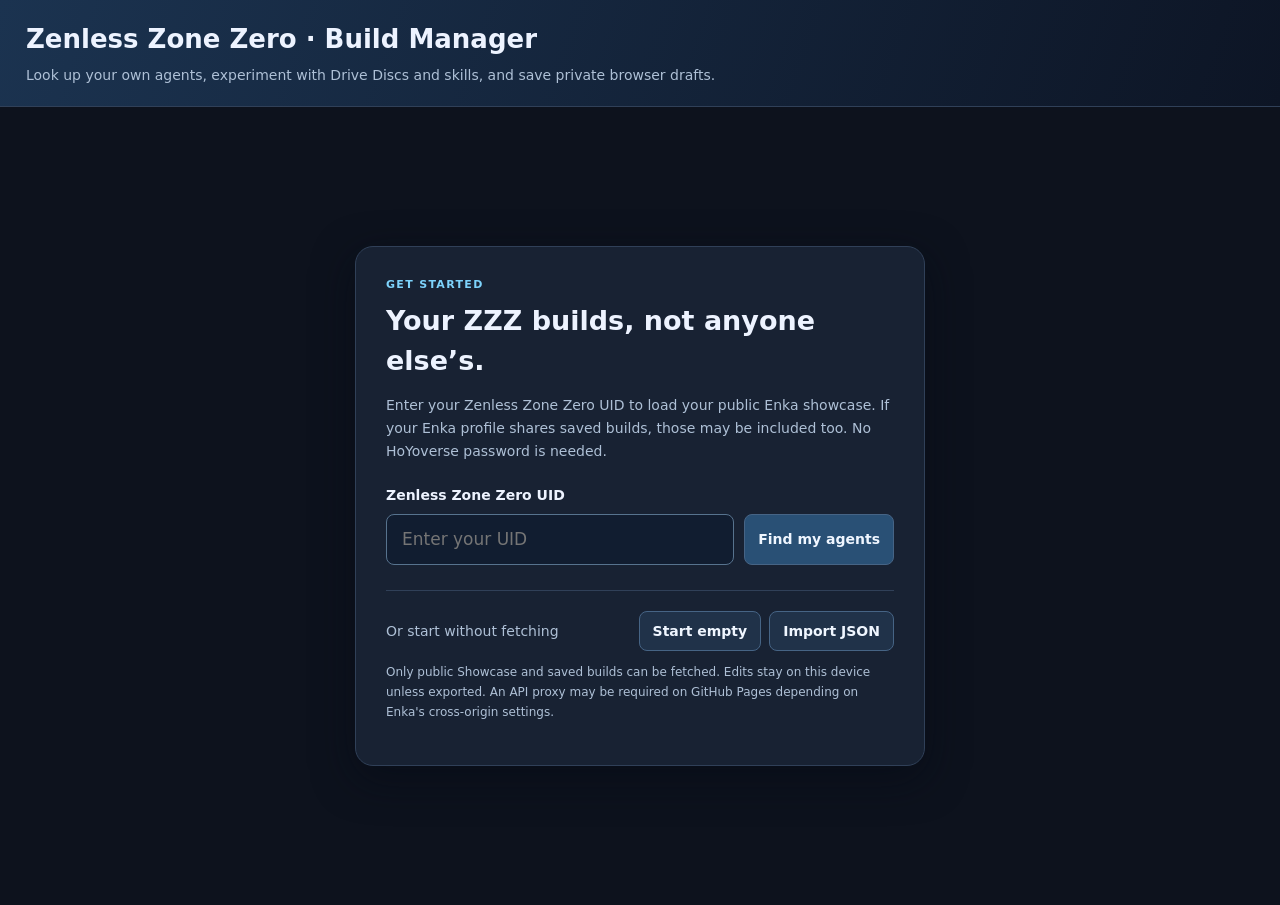
==== index.html @ 7f8ccf21 "Rename ZZZ_Public_Build_Manager_GitHub_Pages/index.html to index.html" ====
<!doctype html>
<html lang="en"><head><meta charset="utf-8"><meta name="viewport" content="width=device-width,initial-scale=1"><title>ZZZ Build Manager · Your agents, your builds</title><style>
:root{--bg:#0d121d;--p:#182233;--card:#19263a;--s:#111b2b;--border:#304058;--a:#7dd3fc;--t:#edf3ff;--mut:#aec0d6;--good:#86efac}
*{box-sizing:border-box}body{margin:0;background:var(--bg);color:var(--t);font:14px/1.45 system-ui,Segoe UI,Arial,sans-serif}header{padding:21px 26px;background:linear-gradient(110deg,#1b3350,#0d1525);border-bottom:1px solid var(--border)}h1{font-size:26px;margin:0}header p{color:var(--mut);margin:6px 0 0}.app{display:grid;grid-template-columns:275px 1fr;min-height:calc(100vh - 99px)}nav{border-right:1px solid var(--border);background:#111a29;padding:16px;max-height:calc(100vh - 98px);position:sticky;top:0;overflow:auto}nav input{width:100%;background:#202d40;border:1px solid #43536b;border-radius:8px;padding:11px;color:var(--t);outline-color:var(--a)}nav .agent{display:flex;align-items:center;justify-content:space-between;width:100%;color:var(--t);background:none;border:0;text-align:left;border-radius:7px;padding:9px 10px;cursor:pointer}nav .agent:hover,.agent.active{background:#294261!important}small,.hint{color:var(--mut)}.badge{border:1px solid #49647d;border-radius:14px;padding:2px 8px;font-size:12px;color:#b5e7fe}main{padding:22px 26px;max-width:1250px;width:100%;margin:auto}.tools{display:flex;align-items:center;justify-content:space-between;gap:14px;flex-wrap:wrap}.tools select{background:#202d40;border:1px solid #45546d;padding:9px;color:var(--t);border-radius:7px}.panel,.tile{border:1px solid var(--border);background:var(--p);border-radius:12px;padding:18px;margin:14px 0}.grid{display:grid;grid-template-columns:repeat(auto-fit,minmax(170px,1fr));gap:11px}.tile{margin:0;background:#152137;padding:14px}.tile strong{font-size:20px;display:block}.tile span{font-size:12px;color:var(--mut)}.sectionTitle{font-size:17px;margin:3px 0 12px}.flex{display:flex;flex-wrap:wrap;gap:8px;align-items:center}table{width:100%;border-collapse:collapse}th,td{padding:9px 10px;border-bottom:1px solid #34435a;text-align:left}th{color:#b6c8df;font-weight:600;background:#203047}tr:last-child td{border-bottom:none}.discGrid{display:grid;grid-template-columns:repeat(auto-fit,minmax(310px,1fr));gap:12px}.disc{background:#131e2f;border:1px solid #394f65;border-radius:11px;padding:15px}.disc h4{margin:0 0 4px}.disc .mainstat{color:var(--good);font-weight:650;margin:10px 0}.disc table td{padding:5px 6px}.disc table td:last-child{text-align:right;font-variant-numeric:tabular-nums}.muted{color:var(--mut)}.good{color:var(--good)}.note{border-left:3px solid #649cc3;padding:8px 12px;color:#c3d7ea;background:#142338;margin:12px 0}.statRow{display:grid;grid-template-columns:1fr 1fr 1fr;gap:8px}.statRow > div{padding:7px 10px;background:#132236;border-radius:6px}.statRow label{display:block;color:var(--mut);font-size:11px}.statRow b{font-size:16px}footer{padding:22px;color:var(--mut);font-size:12px}a{color:var(--a)}@media(max-width:760px){.app{display:block}nav{position:relative;max-height:260px;border-right:0;border-bottom:1px solid var(--border)}main{padding:14px}.discGrid{grid-template-columns:1fr}}

.btn{border:1px solid #466485;background:#295075;color:#eff6ff;font:inherit;font-weight:600;border-radius:8px;padding:9px 13px;cursor:pointer}.btn:hover{background:#39638c}.btn.alt{background:#203249}.btn.danger{border-color:#835359;color:#ffdce0;background:#38212a}.btn.small{padding:5px 9px;font-size:12px}.btn:disabled{opacity:.5;cursor:default}.actions{display:flex;align-items:center;flex-wrap:wrap;gap:8px;margin:14px 0}.actions .save-status{margin-left:auto;color:var(--mut);font-size:12px}.tools{margin-bottom:5px}.panel.editor{border-color:#517f9f;background:#15273b;padding:19px}.edit-heading h3{margin:0;font-size:19px}.edit-heading p{margin:5px 0 13px}.edit-grid{display:grid;grid-template-columns:repeat(auto-fit,minmax(175px,1fr));gap:10px;margin-bottom:13px}.edit-grid label{display:flex;flex-direction:column;color:#c4d4e5;font-size:12px;gap:4px}.edit-grid label.wide{grid-column:span 2}.editor input,.editor select{width:100%;background:#101d2b;border:1px solid #50677e;color:#f0f7ff;border-radius:7px;padding:8px;min-height:36px;font-size:14px}.editor input:focus-visible,.editor select:focus-visible{outline:2px solid #86c5ed;outline-offset:1px}.editor h4{font-size:15px;margin:19px 0 10px}.editor .edit-disc{background:#0e1e2d;border:1px solid #3a5367;padding:12px 13px;margin:12px 0;border-radius:10px}.disc-edit-top,.disc-editor-head,.edit-sub-header{display:flex;justify-content:space-between;align-items:center;gap:10px}.edit-sub-header{font-size:12px;color:#bed0dd;margin:8px 0}.edit-sub{display:grid;grid-template-columns:minmax(120px,1.6fr) minmax(65px,.6fr) minmax(60px,.5fr) auto;gap:7px;align-items:end;margin:6px 0}.edit-sub label{font-size:11px;color:var(--mut)}.edit-sub output{color:#a0e5b5;align-self:center;text-align:right}.edit-sub .btn{align-self:center}.message{background:#25364c;border-left:3px solid #7dd3fc;color:#d9edff;padding:10px 14px;margin:10px 0;border-radius:3px}button:focus-visible{outline:2px solid #7dd3fc;outline-offset:2px}[hidden]{display:none!important}
@media(max-width:940px){.app{grid-template-columns:210px 1fr}nav{padding:9px}main{padding:14px}.edit-grid label.wide{grid-column:auto}.edit-sub{grid-template-columns:1fr 90px}.edit-sub output{justify-self:start}}
@media(max-width:640px){.app{display:block}nav{position:relative;max-height:150px;border-right:none;border-bottom:1px solid #304058}.edit-sub{grid-template-columns:1fr 70px}.actions .save-status{margin:0;width:100%}}

.welcome{min-height:calc(100vh - 102px);display:grid;place-items:center;padding:36px 16px}.welcome-card{max-width:570px;width:100%;background:var(--p);border:1px solid var(--border);border-radius:18px;padding:30px;box-shadow:0 12px 40px #050b1690}.welcome h2{font-size:27px;margin:8px 0}.welcome p{color:var(--mut);line-height:1.65}.eyebrow{letter-spacing:.12em;font-size:11px;color:var(--a);font-weight:800}.uid-form label{display:block;font-weight:650;margin:22px 0 9px}.uid-row{display:flex;gap:10px}.uid-row input{background:#111d30;border:1px solid #57738e;border-radius:8px;color:#fff;font:inherit;padding:12px 15px;min-width:0;flex:1;font-size:17px}.uid-row .btn{white-space:nowrap}.welcome-split{border-top:1px solid var(--border);margin:25px 0 10px;padding-top:20px;display:flex;justify-content:space-between;gap:12px;align-items:center;color:var(--mut)}.session-bar{border:1px solid #314761;background:#15283d;border-radius:9px;display:flex;justify-content:space-between;align-items:center;gap:10px;padding:10px 13px;margin-bottom:16px}.session-bar span{font-weight:650}.session-bar div{display:flex;gap:8px}.empty{padding:32px;text-align:center;border:1px dashed #506c86;border-radius:12px;color:var(--mut)}@media(max-width:620px){.uid-row,.welcome-split,.session-bar{flex-wrap:wrap}.uid-row .btn,.uid-row input{width:100%}.welcome-card{padding:20px}.welcome{padding:12px}}
</style></head><body><header><h1>Zenless Zone Zero · Build Manager</h1><p>Look up your own agents, experiment with Drive Discs and skills, and save private browser drafts.</p></header><section id="welcome" class="welcome" aria-label="Find your ZZZ account">
  <div class="welcome-card">
    <div class="eyebrow">GET STARTED</div>
    <h2>Your ZZZ builds, not anyone else’s.</h2>
    <p>Enter your Zenless Zone Zero UID to load your public Enka showcase. If your Enka profile shares saved builds, those may be included too. No HoYoverse password is needed.</p>
    <form id="uidForm" class="uid-form"><label for="uidInput">Zenless Zone Zero UID</label><div class="uid-row"><input id="uidInput" inputmode="numeric" autocomplete="off" pattern="[0-9]{8,12}" maxlength="12" placeholder="Enter your UID" required><button type="submit" id="uidLoadBtn" class="btn">Find my agents</button></div></form>
    <div id="welcomeMsg" class="message" role="status" hidden></div>
    <div class="welcome-split"><span>Or start without fetching</span><div class="flex"><button type="button" id="emptyUidBtn" class="btn alt">Start empty</button><button type="button" id="landingImportBtn" class="btn alt">Import JSON</button></div></div>
    <p class="muted" style="font-size:12px">Only public Showcase and saved builds can be fetched. Edits stay on this device unless exported. An API proxy may be required on GitHub Pages depending on Enka's cross-origin settings.</p>
  </div>
</section>
<div class="app" id="workspace" hidden><nav><input id="search" placeholder="Find an agent…" aria-label="Find an agent"><div id="agentNav"></div></nav><main><div class="session-bar"><span id="accountTitle">Account</span><div><button id="refreshBtn" type="button" class="btn alt small">Refresh from Enka</button> <button id="changeUidBtn" type="button" class="btn alt small">Switch UID</button></div></div><div class="tools"><div><h2 id="agentName" style="font-size:25px;margin:0"></h2><div id="metaLine" class="hint"></div></div><select id="buildSelect" aria-label="Choose saved build"></select></div><div class="actions">
<button type="button" id="editToggle" class="btn">Edit this build</button>
<button type="button" id="cloneBtn" class="btn alt">Duplicate build</button>
<button type="button" id="newBtn" class="btn alt">Add agent manually</button>
<button type="button" id="exportBtn" class="btn alt">Export JSON backup</button>
<button type="button" id="importBtn" class="btn alt">Import JSON</button>
<button type="button" id="resetBtn" class="btn danger">Reset local edits</button>
<input id="importFile" type="file" accept="application/json,.json" hidden>
<span id="saveStatus" class="save-status" role="status">Edits saved locally in your browser</span>
</div><p id="message" class="message" role="status" hidden></p>
<section id="editor" class="panel editor" hidden></section>
<div id="liveStatus" class="note">Loading official Enka reference definitions for complete stats…</div><div id="content"></div><footer>Game data is read from the current UID’s public Enka showcase or a JSON import. Names, reference stats and set effects come from <a href="https://github.com/EnkaNetwork/API-docs" target="_blank" rel="noopener">EnkaNetwork/API-docs</a>. Reference calculations are estimates and exclude conditional combat buffs and 4-piece effects. Edits save in this browser only; use Export JSON to back up or transfer them. A UID alone is not proof of ownership. Switching UIDs keeps each browser’s edits separate. GitHub Pages does not synchronize edits between devices.</footer></main></div>
<script>
const DATA={"metadata":{"app":"ZZZ Build Manager","source":"Public Enka UID lookup","notes":["Visitors start without any embedded character data.","UID does not authenticate account ownership.","Enka public Showcase data is limited to the published agents.","Browser edits are local to each UID, not stored on GitHub Pages."]},"builds":[],"lookup":{"agents":{"1011":"Anby","1021":"Nekomata","1031":"Nicole","1041":"Soldier 11","1051":"Yidhari","1061":"Corin","1071":"Caesar","1081":"Billy","1091":"Miyabi","1101":"Koleda","1111":"Anton","1121":"Ben","1131":"Soukaku","1141":"Lycaon","1151":"Lucy","1171":"Burnice","1181":"Grace","1191":"Ellen","1201":"Harumasa","1211":"Rina","1241":"Zhu Yuan","1271":"Seth","1281":"Piper","1311":"Astra Yao","1321":"Evelyn","1331":"Vivian","1341":"Zhao","1351":"Pulchra","1371":"Yixuan","1391":"Ju Fufu","1401":"Alice","1411":"Yuzuha","1421":"Pan Yinhu","1431":"Ye Shunguang","1441":"Manato","1451":"Lucia","1481":"Dialyn","1491":"Sunna","1501":"Aria","1511":"Nangong Yu","1551":"Pyrois","1561":"Velina","1571":"Norma","1581":"Remielle","1611":"Claret"},"discs":{"31000":"Woodpecker Electro","31100":"Puffer Electro","31200":"Shockstar Disco","31300":"Freedom Blues","31400":"Hormone Punk","31500":"Soul Rock","31600":"Swing Jazz","31800":"Chaos Jazz","31900":"Proto Punk","32200":"Inferno Metal","32300":"Chaotic Metal","32400":"Thunder Metal","32500":"Polar Metal","32600":"Fanged Metal","32700":"Branch & Blade Song","32800":"Astral Voice","32900":"Shadow Harmony","33000":"Phaethon’s Melody","33100":"Yunkui Tales","33200":"King of the Summit","33300":"Dawn’s Bloom","33400":"Moonlight Lullaby","33500":"White Water Ballad","33600":"Shining Aria","33700":"Bunny in Wonderland","33800":"Notes From the Chained","33900":"Wuthering Salon","34000":"The Sky Ablaze","34100":"Feathered Fate","34200":"Thorned Rose"},"weapons":{"12001":"[Lunar] Pleniluna","12002":"[Lunar] Decrescent","13001":"Starlight Engine","13002":"Slice of Time","13003":"Rainforest Gourmet","13005":"Steam Oven","13006":"Six Shooter","13007":"Original Transmorpher","13008":"Weeping Gemini","13012":"W-Engine #13012","13015":"Marcato Desire","13016":"W-Engine #13016","13019":"W-Engine #13019","13101":"Demara Battery Mark II","13103":"The Vault","13111":"Drill Rig - Red Axis","13113":"Bashful Demon","13115":"Kaboom the Cannon","13128":"Roaring Ride","14109":"Hailstorm Shrine","14118":"Fusion Compiler","14121":"Weeping Cradle","14131":"Elegant Vanity","14132":"Heartstring Nocturne","14139":"Roaring Fur-nace","14143":"Cloudcleave Radiance","14145":"Dreamlit Hearth","14151":"Neon Fantasies","14155":"W-Engine #14155","14158":"Ode of Resurrected Wings","14161":"Crimson Thirst"},"properties":{"11101":{"name":"Base HP","unit":"flat"},"11102":{"name":"HP%","unit":"pct"},"11103":{"name":"HP","unit":"flat"},"12101":{"name":"Base ATK","unit":"flat"},"12102":{"name":"ATK%","unit":"pct"},"12103":{"name":"ATK","unit":"flat"},"12201":{"name":"Base Impact","unit":"flat"},"12202":{"name":"Impact%","unit":"pct"},"13101":{"name":"Base DEF","unit":"flat"},"13102":{"name":"DEF%","unit":"pct"},"13103":{"name":"DEF","unit":"flat"},"20101":{"name":"Base CRIT Rate","unit":"pct"},"20103":{"name":"CRIT Rate","unit":"pct"},"21101":{"name":"Base CRIT DMG","unit":"pct"},"21103":{"name":"CRIT DMG","unit":"pct"},"23101":{"name":"Base PEN Ratio","unit":"pct"},"23103":{"name":"PEN Ratio","unit":"pct"},"23201":{"name":"Base PEN","unit":"flat"},"23203":{"name":"PEN","unit":"flat"},"30501":{"name":"Base Energy Regen","unit":"flat"},"30502":{"name":"Energy Regen%","unit":"pct"},"30503":{"name":"Energy Regen","unit":"flat"},"31201":{"name":"Base Anomaly Proficiency","unit":"flat"},"31203":{"name":"Anomaly Proficiency","unit":"flat"},"31401":{"name":"Base Anomaly Mastery","unit":"flat"},"31402":{"name":"Anomaly Mastery%","unit":"pct"},"31403":{"name":"Anomaly Mastery","unit":"flat"},"31503":{"name":"Physical DMG Bonus","unit":"pct"},"31603":{"name":"Fire DMG Bonus","unit":"pct"},"31703":{"name":"Ice DMG Bonus","unit":"pct"},"31803":{"name":"Electric DMG Bonus","unit":"pct"},"31903":{"name":"Ether DMG Bonus","unit":"pct"},"32303":{"name":"Wind DMG Bonus","unit":"pct"}}}};
const $ = id => document.getElementById(id);
const esc = value => String(value ?? '').replaceAll('&','&amp;').replaceAll('<','&lt;').replaceAll('>','&gt;').replaceAll('"','&quot;').replaceAll("'",'&#39;');
const enkaRoot='https://raw.githubusercontent.com/EnkaNetwork/API-docs/master/store/zzz/';
const ENKA_PROXY_BASE = ''; // Optional: set to your Cloudflare Worker base URL, e.g. https://your-worker.workers.dev
let activeUid = '';
let STORAGE_KEY = '';
let ttlDeadline = 0;
let lastOwner = null;
const percentIDs = new Set([11102,12102,12202,13102,20101,20103,21101,21103,23101,23103,30502,31402,31503,31603,31703,31803,31903,32303]);
const displayNames = Object.fromEntries(Object.entries(DATA.lookup.properties).map(([id,p])=>[+id,p.name]));
const label=id=>displayNames[+id]||`Property ${id}`;
const fmt=(id,n)=>percentIDs.has(+id)?`${(n/100).toFixed(1)}%`:Number(n).toLocaleString('en-US',{maximumFractionDigits:1});
const clone=v=>JSON.parse(JSON.stringify(v));
let builds=[], refs=null, selectedAgent='', selectedBuild=null, editing=false, persistAvailable=true;
let rawBackup=[];
const discSets=Object.entries(DATA.lookup.discs).map(([id,name])=>({id:+id,name})).sort((a,b)=>a.name.localeCompare(b.name));
const knownWeaponIds=Object.entries(DATA.lookup.weapons).sort((a,b)=>String(a[1]).localeCompare(String(b[1])));
const SUB_VALUES={11102:300,11103:112,12102:300,12103:19,13102:480,13103:15,20103:240,21103:480,23103:240,23203:9,31203:9};
const SUB_IDS=Object.keys(SUB_VALUES).map(Number);
const MAIN_IDS={1:[11103],2:[12103],3:[13103],4:[11102,12102,13102,20103,21103,31203],5:[11102,12102,13102,23103,31503,31603,31703,31803,31903,32303],6:[11102,12102,13102,12202,30502,31402]};
const MAIN_BASE={11103:550,12103:79,13103:46,11102:750,12102:750,13102:750,12202:450,20103:600,21103:1200,23103:600,30502:1500,31203:23,31402:750,31503:750,31603:750,31703:750,31803:750,31903:750,32303:750};
const skillOrder=['Basic Attack','Dodge','Assist','Special Attack','Chain / Ultimate','Core Skill (raw)'];
const safeNum=(v,lo,hi,def)=>Number.isFinite(+v)?Math.max(lo,Math.min(hi,+v)):def;
function baseMain(slot,id){
  const existing=builds.flatMap(b=>b.discs).find(d=>d.slot===slot&&d.main?.[0]?.property_id===+id);
  return Number(existing?.main?.[0]?.source_base)||MAIN_BASE[id]||750;
}
function makeMain(d,id){const base=baseMain(d.slot,+id),scale=d.rarity==='S'?.2:d.rarity==='A'?.25:.3;const raw=base*(1+safeNum(d.level,0,15,15)*scale);
 return {stat:label(id),kind:percentIDs.has(+id)?'pct':'flat',value:percentIDs.has(+id)?raw/100:raw,display:'+'+fmt(id,raw),property_id:+id,source_base:base,computed:'Enka approximate formula'};
}
function makeSub(id,rolls){id=+id;rolls=safeNum(rolls,1,10,1);const per=SUB_VALUES[id]||9,raw=per*rolls;
 return {stat:label(id),kind:percentIDs.has(id)?'pct':'flat',value:percentIDs.has(id)?raw/100:raw,display:'+'+fmt(id,raw),rolls,property_id:id,per_roll:per};
}
function refreshDerived(b){
 const sets={},ids={},gears={};
 for(const d of b.discs){
  d.level=safeNum(d.level,0,15,15);d.main=[makeMain(d,d.main?.[0]?.property_id||MAIN_IDS[d.slot][0])];
  d.substats=(d.substats||[]).map(s=>makeSub(s.property_id,s.rolls));
  d.set=DATA.lookup.discs[d.set_id]||d.set||`Set #${d.set_id}`;
  d.id=(+d.set_id)+(d.rarity==='S'?40:d.rarity==='A'?30:20)+d.slot;
  sets[d.set]=(sets[d.set]||0)+1;ids[d.set_id]=(ids[d.set_id]||0)+1;
  for(const m of d.main)gears[m.property_id]=(gears[m.property_id]||0)+m.source_base*(1+d.level*(d.rarity==='S'?.2:d.rarity==='A'?.25:.3));
  for(const s of d.substats)gears[s.property_id]=(gears[s.property_id]||0)+(s.per_roll*s.rolls);
 }
 b.set_counts=sets;b.set_ids=ids;b.gear_only_props_raw=gears;
}
function store(){
 try{localStorage.setItem(STORAGE_KEY,JSON.stringify({builds,editedAt:new Date().toISOString()}));persistAvailable=true;$('saveStatus').textContent='Saved in this browser · '+new Date().toLocaleTimeString([], {hour:'numeric',minute:'2-digit'});}catch(e){persistAvailable=false;$('saveStatus').textContent='Changes not stored locally. Export JSON to keep them.';}
}
function notify(msg){$('message').textContent=msg;$('message').hidden=false;}
function byAgent(){return builds.filter(b=>b.agent===selectedAgent)}
function current(){const mine=byAgent();if(!mine.length)return null;
 if(!mine.some(b=>String(b.build_id)===String(selectedBuild)))selectedBuild=(mine.find(b=>b.mindscape===Math.max(...mine.map(a=>a.mindscape)))||mine[0]).build_id;
 return mine.find(b=>String(b.build_id)===String(selectedBuild))}
function agentList(){let agents=[...new Set(builds.map(b=>b.agent))].sort((a,b)=>a.localeCompare(b));const q=$('search').value.trim().toLowerCase();
 $('agentNav').innerHTML=agents.filter(n=>n.toLowerCase().includes(q)).map(n=>`<button type="button" class="agent ${n===selectedAgent?'active':''}" data-agent="${esc(n)}"><span>${esc(n)}</span><small>${byAgentName(n).length} build${byAgentName(n).length===1?'':'s'}</small></button>`).join('');
 document.querySelectorAll('[data-agent]').forEach(el=>el.onclick=()=>{selectedAgent=el.dataset.agent;selectedBuild=null;render();agentList()});
}
function byAgentName(n){return builds.filter(b=>b.agent===n)}
function serverName(kind,id,fallback){if(!refs)return fallback;const loc=refs.locs?.en||{};
 if(kind==='weapon'){const x=refs.weapons?.[id];return x?loc[x.ItemName]||fallback:fallback}
 if(kind==='set'){const x=refs.equipments?.Suits?.[id];return x?loc[x.Name]||fallback:fallback}
 return fallback}
function calculate(b){if(!refs)return null;const a=refs.avatars?.[b.agent_id];if(!a)return null;
 const base=a.BaseProps||{},growth=a.GrowthProps||{},promo=(a.PromotionProps||[])[Math.max(0,b.promotion-1)]||{},core=(a.CoreEnhancementProps||[])[b.core_enhancement||0]||{};
 const char={};for(const id of new Set([...Object.keys(base),...Object.keys(growth),...Object.keys(promo),...Object.keys(core)]))char[id]=(+base[id]||0)+Math.floor(((+growth[id]||0)*(b.agent_level-1))/10000)+(+promo[id]||0)+(+core[id]||0);
 const gear={...b.gear_only_props_raw};for(const [id,count] of Object.entries(b.set_ids)){const s=refs.equipments?.Suits?.[id];if(count>=2&&s)for(const [id2,val] of Object.entries(s.SetBonusProps||{}))gear[id2]=(+gear[id2]||0)+(+val)}
 const w=refs.weapons?.[b.weapon?.id], lv=b.weapon?.level||0,br=b.weapon?.break_level||0;
 const engMain=w?.MainStat?.PropertyValue*(1+ .1568166666666667*lv+.8922*br)||0;
 const engSec=w?.SecondaryStat?.PropertyValue*(1+.3*br)||0;
 const engP=w?.MainStat?.PropertyId,secP=w?.SecondaryStat?.PropertyId;
 if(secP)gear[secP]=(+gear[secP]||0)+engSec;
 const v=id=>+gear[id]||0, cb=id=>+char[id]||0;
 const stats=[['HP',Math.floor(cb(11101)*(1+v(11102)/10000)+v(11103))],['ATK',Math.floor((cb(12101)+(engP===12101?engMain:0))*(1+v(12102)/10000)+v(12103))],['DEF',Math.floor((cb(13101)+(engP===13101?engMain:0))*(1+v(13102)/10000)+v(13103))],['Impact',cb(12201)*(1+v(12202)/10000)],['CRIT Rate',(cb(20101)+v(20103))/100],['CRIT DMG',(cb(21101)+v(21103))/100],['Anomaly Proficiency',cb(31201)+v(31203)],['Anomaly Mastery',cb(31401)*(1+v(31402)/10000)],['PEN Ratio',(cb(23101)+v(23103))/100],['PEN',cb(23201)+v(23203)],['Energy Regen',cb(30501)*(1+v(30502)/10000)]];
 return {character:char,gear,engMain,engSec,engP,secP,stats};
}
function statFormat(n,v){return /CRIT|Ratio/.test(n)?Number(v).toFixed(1)+'%':Number(v).toLocaleString('en-US',{maximumFractionDigits:1});}
function selectOptions(options,value){return options.map(([v,t])=>`<option value="${esc(v)}" ${String(v)===String(value)?'selected':''}>${esc(t)}</option>`).join('')}
const numberInput=(field,value,min,max)=>`<input type="number" data-field="${field}" min="${min}" max="${max}" step="1" value="${value}" />`;
function render(){const b=current();if(!b){$('agentName').textContent='No agents loaded yet';$('metaLine').textContent='Import a build or create one';$('buildSelect').innerHTML='';$('editor').hidden=true;$('content').innerHTML='<div class="empty">No builds here yet. Use <strong>Add agent manually</strong> or <strong>Import JSON</strong> to get started.</div>';return;}refreshDerived(b);$('agentName').textContent=b.agent;
 $('metaLine').textContent=`Agent ID ${b.agent_id} · ${byAgent().length} saved entr${byAgent().length===1?'y':'ies'} · ${editing?'Editing':'Viewing'}`;
 $('buildSelect').innerHTML=byAgent().map(x=>`<option value="${x.build_id}" ${String(x.build_id)===String(b.build_id)?'selected':''}>${esc(x.snapshot)} · M${x.mindscape} · #${x.build_id}</option>`).join('');
 $('editToggle').textContent=editing?'Done editing':'Edit this build';$('editToggle').setAttribute('aria-pressed',String(editing));
 $('editor').hidden=!editing;
 if(editing)renderEditor(b);
 renderView(b);
}
function renderEditor(b){
 const opts=Object.entries(DATA.lookup.weapons).map(([id,name])=>[id,`${name} (${id})`]);if(b.weapon&&!DATA.lookup.weapons[b.weapon.id])opts.push([b.weapon.id,`W-Engine #${b.weapon.id}`]);
 let top=`<div class="edit-heading"><h3>Edit ${esc(b.agent)}'s build</h3><p class="muted">Changes recalculate below immediately and save in this browser. To use edits on another device, export the JSON backup.</p></div>`;
 top+=`<div class="edit-grid">${[['agent_level','Agent level',1,60,b.agent_level],['mindscape','Mindscape',0,6,b.mindscape],['core_enhancement','Core enhancement (0–F)',0,6,b.core_enhancement]].map(([k,n,lo,hi,val])=>`<label>${n}${numberInput(k,val,lo,hi)}</label>`).join('')}</div>`;
 top+=`<h4>Skills</h4><div class="edit-grid">${skillOrder.map(k=>`<label>${esc(k)}<input type="number" min="1" max="16" step="1" data-skill="${esc(k)}" value="${b.skills[k]??1}"></label>`).join('')}</div>`;
 top+=`<h4>W-Engine</h4><div class="edit-grid"><label class="wide">Equipped engine<select data-weapon="id"><option value="">None</option>${selectOptions(opts,b.weapon?.id||'')}</select></label>${[['level','Level',1,60],['break_level','Ascension',0,5],['refinement','Refinement',1,5]].map(([f,label,mi,ma])=>`<label>${label}<input type="number" data-weapon="${f}" value="${b.weapon?.[f]??(f==='refinement'?1:0)}" min="${mi}" max="${ma}" ${!b.weapon?'disabled':''}></label>`).join('')}</div>`;
 top+=`<div class="disc-editor-head"><h4>Drive Discs</h4><span class="muted">Set, main stat, and individual substat rolls</span></div>`;
 for(let slot=1;slot<=6;slot++){
  const d=b.discs.find(x=>x.slot===slot);
  if(!d){top+=`<div class="edit-disc"><strong>Disc ${slot} · Empty</strong><button type="button" data-add-disc="${slot}" class="btn alt">Equip disc</button></div>`;continue}
  top+=`<div class="edit-disc"><div class="disc-edit-top"><strong>Disc ${slot}</strong><span class="muted">${esc(d.rarity)}-rank · UID ${d.uid??'manual'}</span></div>`;
  top+=`<div class="edit-grid"><label class="wide">Disc set<select data-disc="${slot}" data-prop="set_id">${selectOptions(discSets.map(x=>[x.id,x.name]),d.set_id)}</select></label><label>Disc level<input type="number" data-disc="${slot}" data-prop="level" value="${d.level}" min="0" max="15"></label><label>Main stat<select data-disc="${slot}" data-prop="main">${selectOptions(MAIN_IDS[slot].map(id=>[id,label(id)]),d.main?.[0]?.property_id)}</select></label></div>`;
  top+=`<div class="edit-sub-header"><span>Substats (roll counts)</span><button type="button" data-add-sub="${slot}" class="btn small" ${d.substats.length>=4?'disabled':''}>+ Add substat</button></div>`;
  for(let i=0;i<d.substats.length;i++){const s=d.substats[i];top+=`<div class="edit-sub"><select aria-label="Disc ${slot} substat ${i+1}" data-disc="${slot}" data-sub="${i}" data-prop="stat">${selectOptions(SUB_IDS.map(id=>[id,label(id)]),s.property_id)}</select><label>Rolls <input type="number" min="1" max="10" value="${s.rolls}" data-disc="${slot}" data-sub="${i}" data-prop="rolls"></label><output>${esc(s.display)}</output><button type="button" data-remove-sub="${slot}:${i}" title="Remove substat" class="btn danger small">Remove</button></div>`}
  top+=`</div>`;
 }
 $('editor').innerHTML=top;
}
function renderView(b){
 const c=calculate(b),w=b.weapon;
 let out=`<div class="grid" style="margin-top:15px"><div class="tile"><span>Agent level</span><strong>${b.agent_level}</strong></div><div class="tile"><span>Mindscape</span><strong>M${b.mindscape}</strong></div><div class="tile"><span>Core enhancement</span><strong>${'ABCDEF'[b.core_enhancement-1]||'—'}</strong></div><div class="tile"><span>Drive Discs</span><strong>${b.discs.length}/6</strong></div><div class="tile"><span>W-Engine</span><strong>${w?'Lv '+w.level+' · S'+w.refinement:'None'}</strong></div></div>`;
 out+=`<section class="panel"><h3 class="sectionTitle">Equipped W-Engine</h3>${w?`<strong style="font-size:18px">${esc(serverName('weapon',w.id,w.name))}</strong><p class="muted">ID ${w.id} · ${w.rarity} · Level ${w.level} · Ascension ${w.break_level} · Refinement S${w.refinement}</p>${c&&c.engP?`<div class="flex"><span class="badge">${esc(label(c.engP))} ${fmt(c.engP,c.engMain)} (approx.)</span><span class="badge">${esc(label(c.secP))} ${fmt(c.secP,c.engSec)} (approx.)</span></div>`:''}`:'No W-Engine saved'}</section>`;
 out+=`<section class="panel"><h3 class="sectionTitle">Skills</h3><div class="grid">${skillOrder.map(k=>`<div class="tile"><span>${esc(k)}</span><strong>${b.skills[k]??1}</strong></div>`).join('')}</div><p class="muted">Skill levels are raw Enka values. Mindscape bonuses may affect displayed in-game levels.</p></section>`;
 out+=`<section class="panel"><h3 class="sectionTitle">Calculated character stats</h3>${c?`<div class="grid">${c.stats.map(([k,v])=>`<div class="tile"><span>${esc(k)}</span><strong>${esc(statFormat(k,v))}</strong></div>`).join('')}</div><p class="muted">Estimated unbuffed totals from character base stats, W-Engine, disc stats and static 2-piece bonuses. Dynamic passives and combat buffs are excluded. These values update as you edit.</p>`:`<div class="note">Full character totals require Enka's reference definitions. Once the reference files load, this section recalculates automatically. Disc contributions below always update offline.</div>`}</section>`;
 out+=`<section class="panel"><h3 class="sectionTitle">Equipped sets</h3><div class="flex">${Object.entries(b.set_ids).map(([id,n])=>`<span class="badge">${n}× ${esc(serverName('set',id,DATA.lookup.discs[id]||id))}</span>`).join('')||'None'}</div></section>`;
 out+=`<section class="panel"><h3 class="sectionTitle">Drive Discs · Main stats and substats</h3><div class="discGrid">${b.discs.slice().sort((a,b)=>a.slot-b.slot).map(d=>`<article class="disc"><h4>Slot ${d.slot} · ${d.rarity} · +${d.level}</h4><div class="muted">${esc(serverName('set',d.set_id,d.set))}</div><div class="mainstat">${d.main.map(x=>`${esc(x.stat)} ${esc(x.display)}`).join(', ')}</div><table><tbody>${d.substats.map(s=>`<tr><td>${esc(s.stat)} <small>×${s.rolls}</small></td><td>${esc(s.display)}</td></tr>`).join('')}</tbody></table></article>`).join('')}</div></section>`;
 out+=`<section class="panel"><h3 class="sectionTitle">Drive Disc contributions</h3><div class="statRow">${Object.entries(b.gear_only_props_raw).sort((a,b)=>a[0]-b[0]).map(([id,val])=>`<div><label>${esc(label(id))}</label><b>${esc(fmt(id,val))}</b></div>`).join('')||'<span class="muted">No disc stats</span>'}</div><p class="muted">Excludes innate base stats, W-Engine effects and set bonuses. Uses Enka's approximate Drive Disc main-stat formula; substat rolls are exact.</p></section>`;
 out+=`<section class="panel"><h3 class="sectionTitle">Snapshot details</h3><p class="muted">Build ${b.build_id} · ${esc(b.snapshot)} · ${b.live?'Live entry':'Saved build'} · Promotion ${b.promotion} · Obtained ${b.other?.ObtainmentTimestamp?new Date(b.other.ObtainmentTimestamp*1000).toLocaleDateString('en-US'):'Unknown'}</p></section>`;
 $('content').innerHTML=out;
}
function applyChange(el){const b=current();if(!b)return;const field=el.dataset.field,skill=el.dataset.skill,weapon=el.dataset.weapon,slot=+(el.dataset.disc||0),property=el.dataset.prop,subIdx=el.dataset.sub;
 if(field){const ranges={agent_level:[1,60],mindscape:[0,6],core_enhancement:[0,6]};const range=ranges[field];b[field]=safeNum(el.value,range[0],range[1],b[field]);}
 if(skill)b.skills[skill]=safeNum(el.value,1,16,b.skills[skill]||1);
 if(weapon){if(weapon==='id'){if(!el.value){b.weapon=null}else{const id=+el.value;b.weapon={id,name:DATA.lookup.weapons[id]||`W-Engine #${id}`,level:60,break_level:5,refinement:1,rarity:id>=14000?'S':id>=13000?'A':'B',uid:null,locked:false}}}else if(b.weapon){const ranges={level:[1,60],break_level:[0,5],refinement:[1,5]};b.weapon[weapon]=safeNum(el.value,...ranges[weapon],b.weapon[weapon]);}}
 if(slot){const d=b.discs.find(x=>x.slot===slot);if(d){
  if(property==='set_id'){d.set_id=+el.value;d.uid=null;}
  if(property==='level')d.level=safeNum(el.value,0,15,d.level);
  if(property==='main'){const id=+el.value;if(d.substats.some(s=>s.property_id===id)){notify('The same property cannot be both the main stat and a substat. Remove that substat first.');render();return}d.main=[makeMain(d,id)];d.uid=null;}
  if(subIdx!==undefined){const i=+subIdx,s=d.substats[i];if(!s)return;
   if(property==='rolls')s.rolls=safeNum(el.value,1,10,s.rolls);
   if(property==='stat'){const id=+el.value;if(d.main.some(m=>m.property_id===id)||d.substats.some((q,j)=>j!==i&&q.property_id===id)){notify('A disc cannot repeat a substat or match its main stat.');render();return}s.property_id=id;}
   d.uid=null;
  }
 }}
 b.snapshot='Edited '+new Date().toLocaleDateString('en-CA');b.live=false;b.source='Manual edit in ZZZ Build Library';refreshDerived(b);store();render();
}
$('editor').addEventListener('change',e=>{if(e.target.matches('[data-field], [data-skill], [data-weapon], [data-disc]'))applyChange(e.target)});
$('editor').addEventListener('click',e=>{
 const a=e.target.closest('[data-add-sub]');if(a){const b=current(),d=b.discs.find(x=>x.slot===+a.dataset.addSub);if(!d||d.substats.length>=4)return;const available=SUB_IDS.filter(id=>!d.substats.some(s=>s.property_id===id)&&!d.main.some(s=>s.property_id===id));if(!available.length)return;d.substats.push(makeSub(available[0],1));b.snapshot='Edited '+new Date().toLocaleDateString('en-CA');store();render();return}
 const rm=e.target.closest('[data-remove-sub]');if(rm){const [slot,idx]=rm.dataset.removeSub.split(':').map(Number);const b=current(),d=b.discs.find(x=>x.slot===slot);if(!d)return;d.substats.splice(idx,1);b.snapshot='Edited '+new Date().toLocaleDateString('en-CA');store();render();return}
 const add=e.target.closest('[data-add-disc]');if(add){const b=current(),slot=+add.dataset.addDisc,set_id=31000;const d={slot,id:set_id+40+slot,uid:null,level:15,rarity:'S',set_id,set:DATA.lookup.discs[set_id],main:[],substats:[],locked:false,trash:false};d.main=[makeMain(d,MAIN_IDS[slot][0])];b.discs.push(d);refreshDerived(b);store();render();return}
});
$('search').addEventListener('input',agentList);
$('buildSelect').addEventListener('change',e=>{selectedBuild=e.target.value;render()});
$('editToggle').onclick=()=>{editing=!editing;render()};
$('cloneBtn').onclick=()=>{const b=current();if(!b)return;const copy=clone(b);copy.build_id=Date.now();copy.snapshot='Custom '+new Date().toLocaleDateString('en-CA');copy.source='Custom build';copy.live=false;builds.push(copy);selectedBuild=copy.build_id;editing=true;store();agentList();render();notify('Created a separate editable copy of this build.');};
$('newBtn').onclick=()=>{const keys=Object.entries(DATA.lookup.agents).sort((a,b)=>a[1].localeCompare(b[1]));const answer=prompt('Agent name or numeric ID (example: Burnice or 1171):');if(!answer)return;
 const entry=keys.find(([id,n])=>id===answer.trim()||n.toLowerCase()===answer.trim().toLowerCase());if(!entry){notify('Unknown agent. Use the numeric ID of a supported agent or import an Enka export.');return}
 const [id,agent]=entry;const discs=[];for(let slot=1;slot<=6;slot++){const d={slot,id:31040+slot,uid:null,level:15,rarity:'S',set_id:31000,set:DATA.lookup.discs[31000],main:[],substats:[],locked:false,trash:false};d.main=[makeMain(d,MAIN_IDS[slot][0])];discs.push(d)}
 const b={agent_id:+id,agent,build_id:Date.now(),snapshot:'New manual build',live:false,source_order:0,agent_level:60,promotion:6,mindscape:0,core_enhancement:0,skills:Object.fromEntries(skillOrder.map(x=>[x,1])),weapon:null,discs,set_counts:{},set_ids:{},gear_only_props_raw:{},other:{},source:'Created manually'};
 refreshDerived(b);builds.push(b);selectedAgent=agent;selectedBuild=b.build_id;editing=true;store();agentList();render();notify('New manual build created. Edit its values and export a JSON backup when ready.');};
$('exportBtn').onclick=()=>{const content={...clone(DATA),metadata:{...clone(DATA.metadata),account_uid:activeUid,exportedAt:new Date().toISOString(),editor:'ZZZ Build Manager — Public UID Editor',agent_count:new Set(builds.map(b=>b.agent)).size,snapshot_count:builds.length},builds};
 const blob=new Blob([JSON.stringify(content,null,2)],{type:'application/json'});const url=URL.createObjectURL(blob);const a=document.createElement('a');a.href=url;a.download=`ZZZ_${activeUid||'imported'}_builds.json`;document.body.append(a);a.click();a.remove();setTimeout(()=>URL.revokeObjectURL(url),3000);notify('Exported your current builds to JSON. This file can be imported into the site or shared for analysis.');};
$('importBtn').onclick=()=>$('importFile').click();
$('importFile').addEventListener('change',async e=>{const f=e.target.files?.[0];if(!f)return;try{
 const json=JSON.parse(await f.text());let incoming=[];if(Array.isArray(json)) incoming=json;
 else if(Array.isArray(json.builds)) incoming=json.builds;
 else if(json.PlayerInfo)incoming=convertShowcase(json);
 else if(Object.values(json).some(Array.isArray))incoming=convertSaved(json);
 if(!Array.isArray(incoming)||!incoming.length||!incoming.every(x=>x.agent&&x.agent_id&&Array.isArray(x.discs)))throw Error('Unrecognized build format. Import Enka JSON or a build-manager export.');
 const uid=(activeUid||json.metadata?.account_uid||$('uidInput').value.trim()||'imported');
 if(activeUid&&builds.length&&!confirm(`Replace your ${builds.length} current builds for UID ${uid} with ${incoming.length} imported entries?`))return;
 openAccount(uid,incoming,{reset:true,username:json?.owner?.username||'',source:'Imported JSON'});notify(`Imported ${incoming.length} build entries for ${uid}.`);
 }catch(err){showWelcomeError('Import failed: '+err.message);notify('Import failed: '+err.message)}finally{e.target.value=''}
});
$('resetBtn').onclick=()=>{if(!confirm('Discard local edits and reset to the last downloaded or imported snapshot for this UID? Export a backup first if needed.'))return;builds=clone(rawBackup);selectedBuild=null;try{localStorage.removeItem(STORAGE_KEY)}catch(e){}agentList();render();notify('Restored the last imported Enka snapshot.');};
// The account landing screen controls initial rendering.
(async()=>{try{const paths=['avatars.json','weapons.json','equipments.json','locs.json'];const raw=await Promise.all(paths.map(async f=>{const response=await fetch(enkaRoot+f,{cache:'force-cache'});if(!response.ok)throw Error(`${f}: HTTP ${response.status}`);return response.json()}));refs={avatars:raw[0],weapons:raw[1],equipments:raw[2],locs:raw[3]};$('liveStatus').innerHTML='<strong class="good">Reference data loaded.</strong> Character stat totals will recalculate whenever you change equipment or levels.';render();}
catch(err){$('liveStatus').textContent='Enka reference data could not load ('+err.message+'). Build editing, local saving, exporting and disc-stat calculations still work. Full character totals require an internet connection and access to Enka reference files.';}})();


function showWelcomeError(message){$('welcomeMsg').textContent=message;$('welcomeMsg').hidden=false}
function showWorkspace(){ $('welcome').hidden=true;$('workspace').hidden=false; }
function showWelcome(){ $('workspace').hidden=true;$('welcome').hidden=false;$('welcomeMsg').hidden=true; }
function localKey(uid){return 'zzz_build_manager_uid_v2:'+uid;}
function savedFor(uid){try{const parsed=JSON.parse(localStorage.getItem(localKey(uid)));return Array.isArray(parsed?.builds)?parsed.builds:null}catch(e){return null}}
function prettyAccount(uid,username=''){return username?`${username} · UID ${uid}`:`UID ${uid}`}
function openAccount(uid,incoming,options={}){
 if(!/^(?:[0-9]{8,12}|imported)$/.test(String(uid)))throw Error('UID should contain 8–12 digits');
 activeUid=String(uid);STORAGE_KEY=localKey(activeUid);lastOwner=options.owner||null;
 let result=incoming;
 if(!options.reset){const local=savedFor(activeUid);if(local?.length)result=local;}
 rawBackup=clone(incoming||[]);builds=clone(result||[]);
 if(!selectedAgent||!builds.some(b=>b.agent===selectedAgent))selectedAgent=builds[0]?.agent||'';
 selectedBuild=null;editing=false;
 for(const b of builds)refreshDerived(b);
 $('accountTitle').textContent=prettyAccount(activeUid,options.username);
 $('saveStatus').textContent=options.reset?'Edits save separately for this UID':(savedFor(activeUid)?.length?'Loaded browser edits for this UID':'Changes will be stored only for this UID');
 $('welcomeMsg').hidden=true;showWorkspace();agentList();render();
 try{const u=new URL(location.href);if(activeUid!=='imported')u.searchParams.set('uid',activeUid);else u.searchParams.delete('uid');history.replaceState(null,'',u)}catch(e){}
}
function normalizeAvatar(raw,id,labelText,live,buildId){
 const aid=+(raw?.Id??id);if(!aid)return null;
 const agent=DATA.lookup.agents[aid]||resolveAgent(aid)||`Agent #${aid}`;
 const w=raw.Weapon||null;
 const weapon=w?{id:+w.Id,name:DATA.lookup.weapons[w.Id]||`W-Engine #${w.Id}`,level:+w.Level||1,break_level:+w.BreakLevel||0,refinement:+w.UpgradeLevel||1,rarity:w.Id>=14000?'S':w.Id>=13000?'A':'B',uid:w.Uid??null,locked:!!w.IsLocked}:null;
 const skills={};for(const sk of raw.SkillLevelList||[]){const names={0:'Basic Attack',1:'Special Attack',2:'Dodge',3:'Chain / Ultimate',5:'Core Skill (raw)',6:'Assist'};if(names[sk.Index])skills[names[sk.Index]]=sk.Level;}
 const discs=(raw.EquippedList||[]).filter(v=>v.Equipment).map(row=>{
  const e=row.Equipment,id=+e.Id,slot=+row.Slot,setId=Math.floor(id/100)*100,rarity=+(id%100)>=40?'S':+(id%100)>=30?'A':'B';
  const main=(e.MainPropertyList||[]).map(p=>({property_id:+p.PropertyId,source_base:+p.PropertyValue||0}));
  const substats=(e.RandomPropertyList||[]).map(p=>makeSub(+p.PropertyId,+p.PropertyLevel||1));
  return {slot,id,uid:e.Uid??null,level:e.Level||0,rarity,set_id:setId,set:DATA.lookup.discs[setId]||`Disc set #${setId}`,main,substats,locked:!!e.IsLocked,trash:!!e.IsTrash};
 });
 const b={agent_id:aid,agent,build_id:String(buildId),snapshot:String(labelText||'Enka showcase'),live:!!live,source_order:0,agent_level:+raw.Level||1,promotion:+raw.PromotionLevel||0,mindscape:+raw.TalentLevel||0,core_enhancement:+raw.CoreSkillEnhancement||0,skills,weapon,discs,set_counts:{},set_ids:{},gear_only_props_raw:{},other:{SkinId:raw.SkinId,UpgradeId:raw.UpgradeId,IsUpgradeUnlocked:raw.IsUpgradeUnlocked,ObtainmentTimestamp:raw.ObtainmentTimestamp},source:'Enka public data'};
 refreshDerived(b);return b;
}
function resolveAgent(id){const info=refs?.avatars?.[id],dict=refs?.locs?.en||{};if(!info)return '';const props=['Name','AvatarName','NameHash','ItemName','NameTextMapHash'];for(const k of props){const val=info[k];if(val&&dict[val])return dict[val];if(typeof val==='string'&&!/^\d+$/.test(val)&&val.length<40)return val;}return '';}
function convertShowcase(data){const agents=data?.PlayerInfo?.ShowcaseDetail?.AvatarList||[];if(!Array.isArray(agents))return [];
 return agents.map((v,i)=>normalizeAvatar(v,v.Id,'Current showcase',true,`showcase-${v.Id}-${i}`)).filter(Boolean);
}
function convertSaved(data){if(!data||typeof data!=='object')return [];return Object.entries(data).flatMap(([id,entries])=>Array.isArray(entries)?entries.map((e,i)=>normalizeAvatar(e.avatar_data,+e.avatar_id||+id,e.name||(e.live?'Saved showcase':'Enka saved build'),!!e.live,e.id||`saved-${id}-${i}`)).filter(Boolean):[])}
function combined(showcase,saved){const all=[...saved];for(const s of showcase){const match=all.some(b=>b.agent_id===s.agent_id&&b.live&&JSON.stringify(b.discs.map(x=>x.uid))===JSON.stringify(s.discs.map(x=>x.uid)));if(!match)all.push(s)}return all;}
async function apiGet(path){const base=ENKA_PROXY_BASE.replace(/\/$/,'')||'https://enka.network';const res=await fetch(base+path,{headers:{Accept:'application/json'},cache:'no-store'});
 if(!res.ok){const errors={400:'UID format is invalid',404:'No public Enka data found for that account',424:'ZZZ data temporarily unavailable during maintenance',429:'Enka rate limit reached; try again later',500:'Enka server error',503:'Enka temporarily unavailable'};throw Error(errors[res.status]||`Enka returned HTTP ${res.status}`)}return res.json();}
async function lookupUid(uid,{force=false}={}){
 if(!/^[0-9]{8,12}$/.test(uid)){showWelcomeError('Enter a valid numeric ZZZ UID (8–12 digits).');return}
 const local=savedFor(uid);if(local?.length&&!force){openAccount(uid,local,{reset:false,source:'Browser storage'});notify('Loaded your previously edited builds. Use Refresh from Enka if you want to replace them with a fresh public snapshot.');return}
 if(force&&builds.length&&!confirm('Refresh from Enka and replace the locally edited builds for this UID? Export a JSON backup first if you need those edits.'))return;
 const btn=$('uidLoadBtn');btn.disabled=true;btn.textContent='Loading…';$('welcomeMsg').hidden=true;
 try{
  const full=await apiGet(`/api/zzz/uid/${uid}/`);const showcase=convertShowcase(full);const owner=full?.owner||null;let saved=[],warning='';
  if(owner?.username&&owner?.hash){try{const savedResponse=await apiGet(`/api/profile/${encodeURIComponent(owner.username)}/hoyos/${encodeURIComponent(owner.hash)}/builds/`);saved=convertSaved(savedResponse)}catch(e){warning=`Saved builds unavailable (${e.message}). Loaded public showcase instead.`}}
  const result=combined(showcase,saved);
  if(!result.length)throw Error('This account has no visible agents. Enable Show Character Details in your public in-game showcase, or import an Enka JSON file.');
  ttlDeadline=Date.now()+Math.max(0,Number(full?.ttl)||0)*1000;
  openAccount(uid,result,{reset:true,username:full?.PlayerInfo?.SocialDetail?.ProfileDetail?.Nickname||owner?.username||'',owner});
  store();notify(`Loaded ${result.length} build entries from Enka.${warning?' '+warning:''}`);
 }catch(e){if(!force)showWelcome();else notify('Refresh failed; kept your existing browser edits: '+e.message);if(!force)showWelcomeError(`${e.message}. If this site is hosted on GitHub Pages, your browser may block Enka’s API because of CORS. You can still import a JSON export, use Start empty, or configure the optional proxy described in README.`);}
 finally{btn.disabled=false;btn.textContent='Find my agents'}
}
$('uidForm').addEventListener('submit',e=>{e.preventDefault();lookupUid($('uidInput').value.trim())});
$('landingImportBtn').onclick=()=>$('importFile').click();
$('emptyUidBtn').onclick=()=>{const uid=$('uidInput').value.trim();if(!/^[0-9]{8,12}$/.test(uid)){showWelcomeError('Enter an 8–12 digit ZZZ UID to keep your manually entered builds separate.');return}openAccount(uid,[],{reset:false,source:'Manual'});notify('This is an empty draft for that UID. Use Add agent manually or Import JSON to add builds.');};
$('changeUidBtn').onclick=()=>{showWelcome();$('uidInput').value='';$('uidInput').focus()};
$('refreshBtn').onclick=()=>{if(Date.now()<ttlDeadline){notify('Enka has cached this UID recently. Refresh after its TTL expires to avoid needless rate-limited requests.');return}
 $('uidInput').value=activeUid;lookupUid(activeUid,{force:true});};
try{const uri=new URL(location.href),uid=uri.searchParams.get('uid')||'';if(/^[0-9]{8,12}$/.test(uid)){ $('uidInput').value=uid;const local=savedFor(uid);if(local?.length)openAccount(uid,local,{reset:false});else lookupUid(uid);}}catch(e){}

</script></body></html>
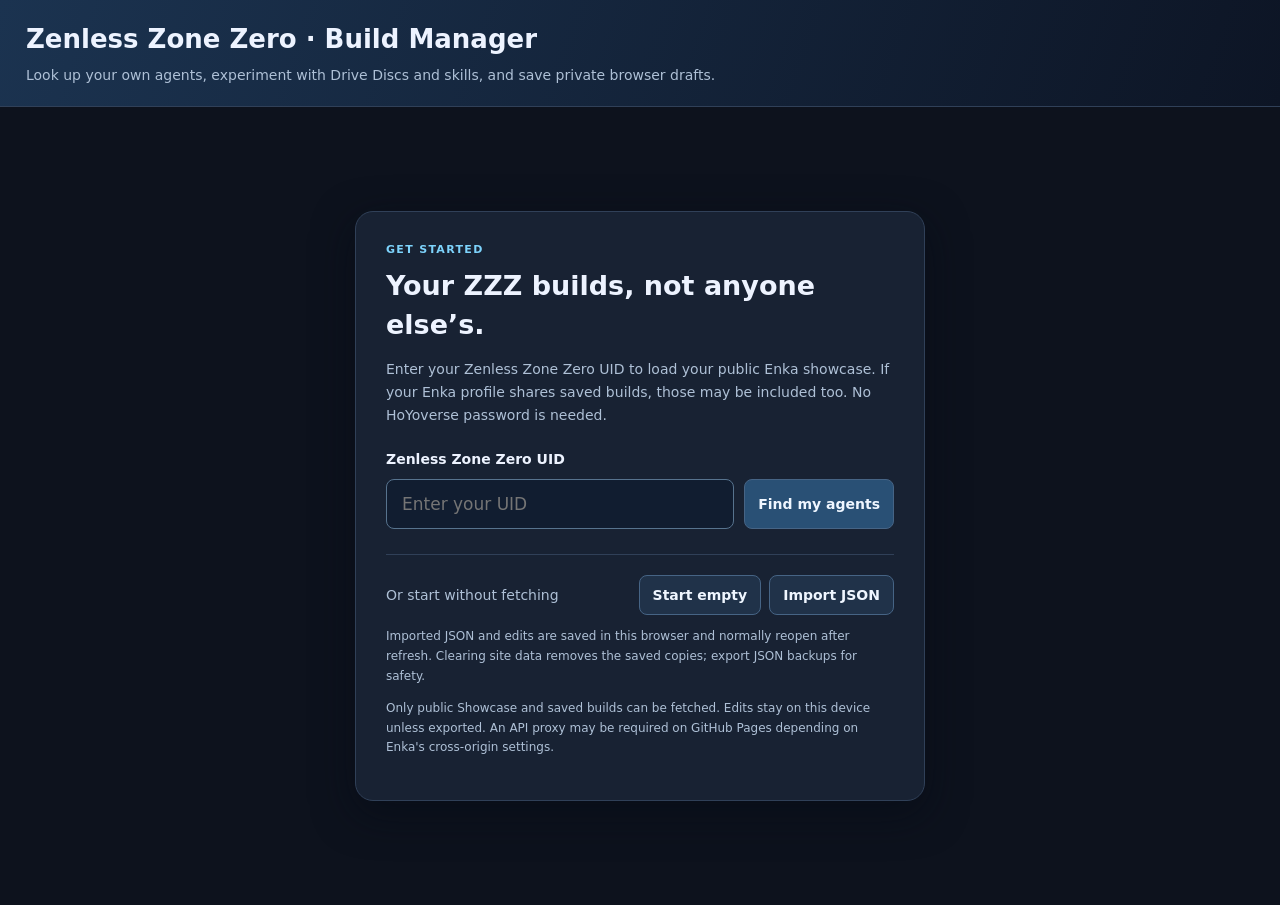
==== commit 0f6f57d4: "Fix build persistence and UID loading" ====
--- a/index.html
+++ b/index.html
@@ -7,7 +7,7 @@
 @media(max-width:940px){.app{grid-template-columns:210px 1fr}nav{padding:9px}main{padding:14px}.edit-grid label.wide{grid-column:auto}.edit-sub{grid-template-columns:1fr 90px}.edit-sub output{justify-self:start}}
 @media(max-width:640px){.app{display:block}nav{position:relative;max-height:150px;border-right:none;border-bottom:1px solid #304058}.edit-sub{grid-template-columns:1fr 70px}.actions .save-status{margin:0;width:100%}}
 
-.welcome{min-height:calc(100vh - 102px);display:grid;place-items:center;padding:36px 16px}.welcome-card{max-width:570px;width:100%;background:var(--p);border:1px solid var(--border);border-radius:18px;padding:30px;box-shadow:0 12px 40px #050b1690}.welcome h2{font-size:27px;margin:8px 0}.welcome p{color:var(--mut);line-height:1.65}.eyebrow{letter-spacing:.12em;font-size:11px;color:var(--a);font-weight:800}.uid-form label{display:block;font-weight:650;margin:22px 0 9px}.uid-row{display:flex;gap:10px}.uid-row input{background:#111d30;border:1px solid #57738e;border-radius:8px;color:#fff;font:inherit;padding:12px 15px;min-width:0;flex:1;font-size:17px}.uid-row .btn{white-space:nowrap}.welcome-split{border-top:1px solid var(--border);margin:25px 0 10px;padding-top:20px;display:flex;justify-content:space-between;gap:12px;align-items:center;color:var(--mut)}.session-bar{border:1px solid #314761;background:#15283d;border-radius:9px;display:flex;justify-content:space-between;align-items:center;gap:10px;padding:10px 13px;margin-bottom:16px}.session-bar span{font-weight:650}.session-bar div{display:flex;gap:8px}.empty{padding:32px;text-align:center;border:1px dashed #506c86;border-radius:12px;color:var(--mut)}@media(max-width:620px){.uid-row,.welcome-split,.session-bar{flex-wrap:wrap}.uid-row .btn,.uid-row input{width:100%}.welcome-card{padding:20px}.welcome{padding:12px}}
+.welcome{min-height:calc(100vh - 102px);display:grid;place-items:center;padding:36px 16px}.welcome-card{max-width:570px;width:100%;background:var(--p);border:1px solid var(--border);border-radius:18px;padding:30px;box-shadow:0 12px 40px #050b1690}.welcome h2{font-size:27px;margin:8px 0}.welcome p{color:var(--mut);line-height:1.65}.eyebrow{letter-spacing:.12em;font-size:11px;color:var(--a);font-weight:800}.uid-form label{display:block;font-weight:650;margin:22px 0 9px}.uid-row{display:flex;gap:10px}.uid-row input{background:#111d30;border:1px solid #57738e;border-radius:8px;color:#fff;font:inherit;padding:12px 15px;min-width:0;flex:1;font-size:17px}.uid-row .btn{white-space:nowrap}.recent-accounts{border-top:1px solid var(--border);margin-top:20px;padding-top:17px}.recent-accounts h3{margin:0 0 8px;font-size:15px}.recent-account{display:flex;align-items:center;justify-content:space-between;gap:12px;padding:10px 0;border-bottom:1px solid var(--border)}.recent-account small{display:block;margin-top:3px}.welcome-split{border-top:1px solid var(--border);margin:25px 0 10px;padding-top:20px;display:flex;justify-content:space-between;gap:12px;align-items:center;color:var(--mut)}.session-bar{border:1px solid #314761;background:#15283d;border-radius:9px;display:flex;justify-content:space-between;align-items:center;gap:10px;padding:10px 13px;margin-bottom:16px}.session-bar span{font-weight:650}.session-bar div{display:flex;gap:8px}.empty{padding:32px;text-align:center;border:1px dashed #506c86;border-radius:12px;color:var(--mut)}@media(max-width:620px){.uid-row,.welcome-split,.session-bar{flex-wrap:wrap}.uid-row .btn,.uid-row input{width:100%}.welcome-card{padding:20px}.welcome{padding:12px}}
 </style></head><body><header><h1>Zenless Zone Zero · Build Manager</h1><p>Look up your own agents, experiment with Drive Discs and skills, and save private browser drafts.</p></header><section id="welcome" class="welcome" aria-label="Find your ZZZ account">
   <div class="welcome-card">
     <div class="eyebrow">GET STARTED</div>
@@ -15,8 +15,9 @@
     <p>Enter your Zenless Zone Zero UID to load your public Enka showcase. If your Enka profile shares saved builds, those may be included too. No HoYoverse password is needed.</p>
     <form id="uidForm" class="uid-form"><label for="uidInput">Zenless Zone Zero UID</label><div class="uid-row"><input id="uidInput" inputmode="numeric" autocomplete="off" pattern="[0-9]{8,12}" maxlength="12" placeholder="Enter your UID" required><button type="submit" id="uidLoadBtn" class="btn">Find my agents</button></div></form>
     <div id="welcomeMsg" class="message" role="status" hidden></div>
+    <div id="recentAccounts" class="recent-accounts" hidden><h3>Continue a saved account</h3><div id="recentAccountList"></div></div>
     <div class="welcome-split"><span>Or start without fetching</span><div class="flex"><button type="button" id="emptyUidBtn" class="btn alt">Start empty</button><button type="button" id="landingImportBtn" class="btn alt">Import JSON</button></div></div>
-    <p class="muted" style="font-size:12px">Only public Showcase and saved builds can be fetched. Edits stay on this device unless exported. An API proxy may be required on GitHub Pages depending on Enka's cross-origin settings.</p>
+    <p class="muted" style="font-size:12px">Imported JSON and edits are saved in this browser and normally reopen after refresh. Clearing site data removes the saved copies; export JSON backups for safety.</p><p class="muted" style="font-size:12px">Only public Showcase and saved builds can be fetched. Edits stay on this device unless exported. An API proxy may be required on GitHub Pages depending on Enka's cross-origin settings.</p>
   </div>
 </section>
 <div class="app" id="workspace" hidden><nav><input id="search" placeholder="Find an agent…" aria-label="Find an agent"><div id="agentNav"></div></nav><main><div class="session-bar"><span id="accountTitle">Account</span><div><button id="refreshBtn" type="button" class="btn alt small">Refresh from Enka</button> <button id="changeUidBtn" type="button" class="btn alt small">Switch UID</button></div></div><div class="tools"><div><h2 id="agentName" style="font-size:25px;margin:0"></h2><div id="metaLine" class="hint"></div></div><select id="buildSelect" aria-label="Choose saved build"></select></div><div class="actions">
@@ -39,6 +40,8 @@
 const ENKA_PROXY_BASE = ''; // Optional: set to your Cloudflare Worker base URL, e.g. https://your-worker.workers.dev
 let activeUid = '';
 let STORAGE_KEY = '';
+const LAST_ACCOUNT_KEY = 'zzz_build_manager_last_uid_v1';
+const ACCOUNT_PREFIX = 'zzz_build_manager_uid_v2:';
 let ttlDeadline = 0;
 let lastOwner = null;
 const percentIDs = new Set([11102,12102,12202,13102,20101,20103,21101,21103,23101,23103,30502,31402,31503,31603,31703,31803,31903,32303]);
@@ -80,7 +83,18 @@
  b.set_counts=sets;b.set_ids=ids;b.gear_only_props_raw=gears;
 }
 function store(){
- try{localStorage.setItem(STORAGE_KEY,JSON.stringify({builds,editedAt:new Date().toISOString()}));persistAvailable=true;$('saveStatus').textContent='Saved in this browser · '+new Date().toLocaleTimeString([], {hour:'numeric',minute:'2-digit'});}catch(e){persistAvailable=false;$('saveStatus').textContent='Changes not stored locally. Export JSON to keep them.';}
+ try{
+  if(!STORAGE_KEY || !activeUid)throw Error('No selected account');
+  localStorage.setItem(STORAGE_KEY,JSON.stringify({builds,editedAt:new Date().toISOString()}));
+  localStorage.setItem(LAST_ACCOUNT_KEY,activeUid);
+  persistAvailable=true;
+  $('saveStatus').textContent='Saved in this browser · '+new Date().toLocaleTimeString([], {hour:'numeric',minute:'2-digit'});
+  return true;
+ }catch(e){
+  persistAvailable=false;
+  $('saveStatus').textContent='Changes not stored locally. Export JSON to keep them.';
+  return false;
+ }
 }
 function notify(msg){$('message').textContent=msg;$('message').hidden=false;}
 function byAgent(){return builds.filter(b=>b.agent===selectedAgent)}
@@ -192,7 +206,9 @@
  if(!Array.isArray(incoming)||!incoming.length||!incoming.every(x=>x.agent&&x.agent_id&&Array.isArray(x.discs)))throw Error('Unrecognized build format. Import Enka JSON or a build-manager export.');
  const uid=(activeUid||json.metadata?.account_uid||$('uidInput').value.trim()||'imported');
  if(activeUid&&builds.length&&!confirm(`Replace your ${builds.length} current builds for UID ${uid} with ${incoming.length} imported entries?`))return;
- openAccount(uid,incoming,{reset:true,username:json?.owner?.username||'',source:'Imported JSON'});notify(`Imported ${incoming.length} build entries for ${uid}.`);
+ openAccount(uid,incoming,{reset:true,username:json?.owner?.username||'',source:'Imported JSON'});
+ const saved=store();
+ notify(saved?`Imported and saved ${incoming.length} build entries for ${uid}. They'll reopen after a refresh.`:`Imported ${incoming.length} entries, but browser storage failed. Export JSON to avoid losing them after a refresh.`);
  }catch(err){showWelcomeError('Import failed: '+err.message);notify('Import failed: '+err.message)}finally{e.target.value=''}
 });
 $('resetBtn').onclick=()=>{if(!confirm('Discard local edits and reset to the last downloaded or imported snapshot for this UID? Export a backup first if needed.'))return;builds=clone(rawBackup);selectedBuild=null;try{localStorage.removeItem(STORAGE_KEY)}catch(e){}agentList();render();notify('Restored the last imported Enka snapshot.');};
@@ -203,13 +219,43 @@
 
 function showWelcomeError(message){$('welcomeMsg').textContent=message;$('welcomeMsg').hidden=false}
 function showWorkspace(){ $('welcome').hidden=true;$('workspace').hidden=false; }
-function showWelcome(){ $('workspace').hidden=true;$('welcome').hidden=false;$('welcomeMsg').hidden=true; }
-function localKey(uid){return 'zzz_build_manager_uid_v2:'+uid;}
+function showWelcome(){ $('workspace').hidden=true;$('welcome').hidden=false;$('welcomeMsg').hidden=true;renderSavedAccounts(); }
+function localKey(uid){return ACCOUNT_PREFIX+uid;}
 function savedFor(uid){try{const parsed=JSON.parse(localStorage.getItem(localKey(uid)));return Array.isArray(parsed?.builds)?parsed.builds:null}catch(e){return null}}
-function prettyAccount(uid,username=''){return username?`${username} · UID ${uid}`:`UID ${uid}`}
+function prettyAccount(uid,username=''){if(uid==='imported')return 'Imported JSON · Local builds';return username?`${username} · UID ${uid}`:`UID ${uid}`}
+function listSavedAccounts(){
+ const accounts=[];
+ try{
+  for(let i=0;i<localStorage.length;i++){
+   const key=localStorage.key(i);
+   if(!key?.startsWith(ACCOUNT_PREFIX))continue;
+   const uid=key.slice(ACCOUNT_PREFIX.length);
+   if(!/^(?:[0-9]{8,12}|imported)$/.test(uid))continue;
+   const raw=JSON.parse(localStorage.getItem(key));
+   if(!Array.isArray(raw?.builds)||!raw.builds.length)continue;
+   accounts.push({uid,count:raw.builds.length,editedAt:raw.editedAt||''});
+  }
+ }catch(e){/* Site storage disabled; JSON import/export still works */}
+ return accounts.sort((a,b)=>b.editedAt.localeCompare(a.editedAt));
+}
+function renderSavedAccounts(){
+ const accounts=listSavedAccounts();
+ $('recentAccounts').hidden=!accounts.length;
+ $('recentAccountList').innerHTML=accounts.map(x=>`<div class="recent-account"><div><strong>${esc(x.uid==='imported'?'Imported JSON':`UID ${x.uid}`)}</strong><small>${x.count} saved build${x.count===1?'':'s'}</small></div><button class="btn small alt" type="button" data-resume-uid="${esc(x.uid)}">Open builds</button></div>`).join('');
+}
+function resumeSavedAccount(uid){
+ const local=savedFor(uid);
+ if(!local?.length)return showWelcomeError('No locally saved builds found for this account. Import the JSON file again.');
+ openAccount(uid,local,{reset:false,source:'Browser storage'});
+ notify('Restored your locally saved builds. No Enka request was needed.');
+}
+$('recentAccountList').addEventListener('click',e=>{
+ const target=e.target.closest('[data-resume-uid]');if(target)resumeSavedAccount(target.dataset.resumeUid);
+});
 function openAccount(uid,incoming,options={}){
  if(!/^(?:[0-9]{8,12}|imported)$/.test(String(uid)))throw Error('UID should contain 8–12 digits');
  activeUid=String(uid);STORAGE_KEY=localKey(activeUid);lastOwner=options.owner||null;
+ try{localStorage.setItem(LAST_ACCOUNT_KEY,activeUid)}catch(e){}
  let result=incoming;
  if(!options.reset){const local=savedFor(activeUid);if(local?.length)result=local;}
  rawBackup=clone(incoming||[]);builds=clone(result||[]);
@@ -266,6 +312,21 @@
 $('changeUidBtn').onclick=()=>{showWelcome();$('uidInput').value='';$('uidInput').focus()};
 $('refreshBtn').onclick=()=>{if(Date.now()<ttlDeadline){notify('Enka has cached this UID recently. Refresh after its TTL expires to avoid needless rate-limited requests.');return}
  $('uidInput').value=activeUid;lookupUid(activeUid,{force:true});};
-try{const uri=new URL(location.href),uid=uri.searchParams.get('uid')||'';if(/^[0-9]{8,12}$/.test(uid)){ $('uidInput').value=uid;const local=savedFor(uid);if(local?.length)openAccount(uid,local,{reset:false});else lookupUid(uid);}}catch(e){}
-
-</script></body></html>
+// Reopen the last saved account on page refresh, including accounts imported without a UID.
+// An explicit ?uid= takes precedence, so sharing a link to an account still works.
+try{
+ const uri=new URL(location.href),urlUid=uri.searchParams.get('uid')||'';
+ const lastUid=localStorage.getItem(LAST_ACCOUNT_KEY)||'';
+ if(/^[0-9]{8,12}$/.test(urlUid)){
+  $('uidInput').value=urlUid;
+  const local=savedFor(urlUid);
+  if(local?.length)resumeSavedAccount(urlUid);else lookupUid(urlUid);
+ }else if(/^(?:[0-9]{8,12}|imported)$/.test(lastUid)&&savedFor(lastUid)?.length){
+  $('uidInput').value=lastUid==='imported'?'':lastUid;
+  resumeSavedAccount(lastUid);
+ }else{
+  renderSavedAccounts();
+ }
+}catch(e){renderSavedAccounts();}
+
+</script></body></html>
